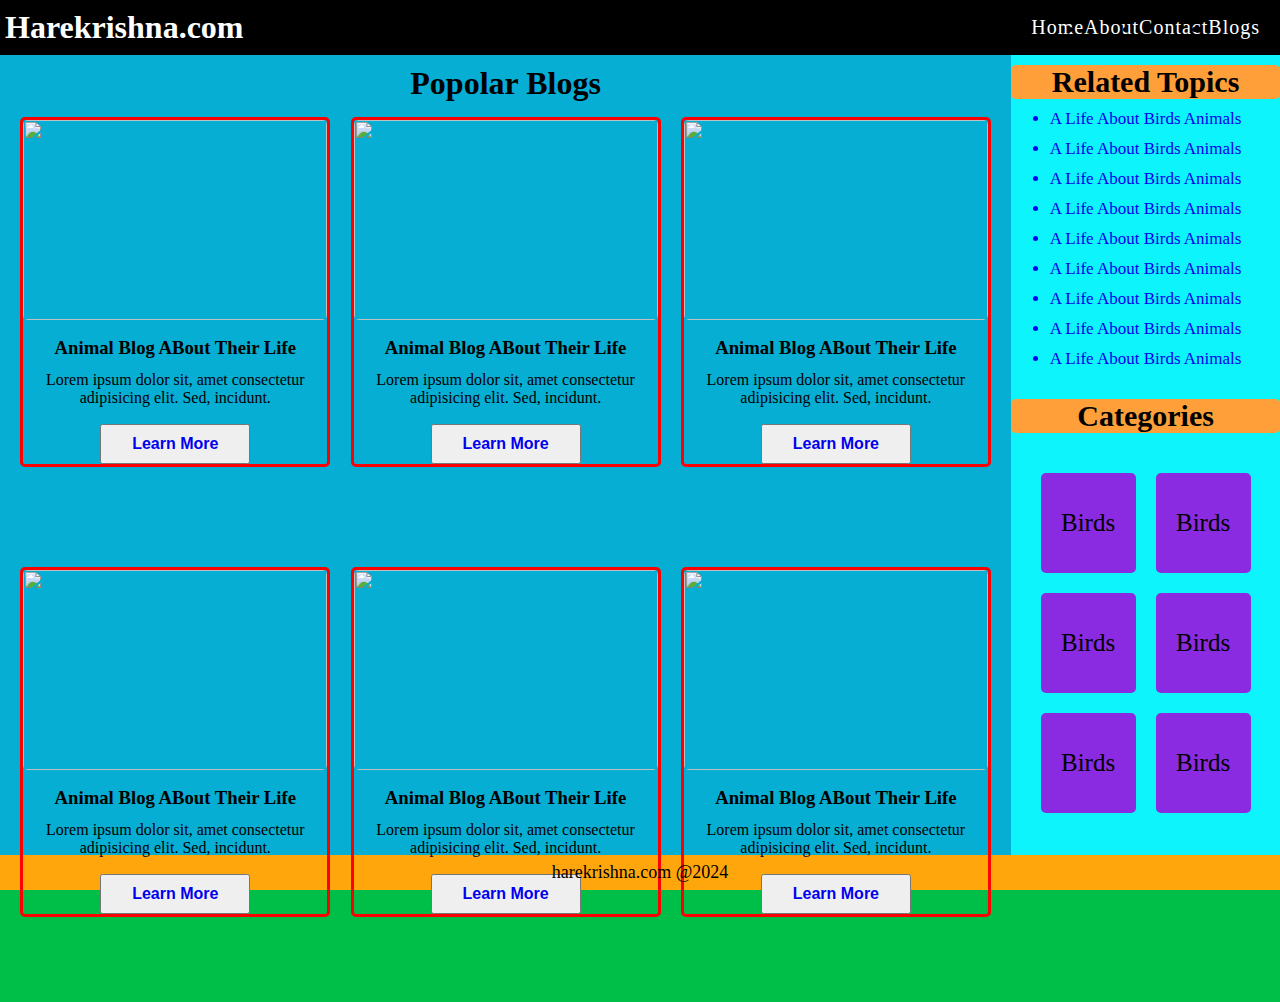
==== index.html @ 6afc39d8 "Initial commit for my-blog project" ====
<!DOCTYPE html>
<html lang="en-us">
<head>
    <meta charset="UTF-8">
    <meta name="viewport" content="width=device-width, initial-scale=1.0">
    <title>Home-My Blog</title>
    <!--CSS Link-->
    <link rel="stylesheet" href="./css/styles.css">
</head>
<body>

    <!--Headers Part-->
    <header class="main-header">
        <div class="site-title">
            <a href="../index.html"><h1>Harekrishna.com</h1></a>
        </div>
        
        <nav class="nav-menu">
            <li><a href="./index.html">Home</a></li>
            <li><a href="./about.html">About</a></li>
            <li><a href="./contact.html">Contact</a></li>
            <li><a href="./blogs.html">Blogs</a></li>
        </nav>
    </header> 
        <!--Headers Part Ended-->

        <!--Main Parts-->

        <div class="main-container">
            <main class="home-main">
                <!--Popular Blogs-->
                <div class="popular-blogs">
                    <h1>
                        Popolar Blogs
                    </h1>
                    <div class="p-blogs">
                        <div class="blog">
                            <img class="bgrid" src="./images/matheus-protzen-F6wnJVHowLA-unsplash.jpg" alt="">
                            <h3>Animal Blog ABout Their Life</h3>
                            <p>Lorem ipsum dolor sit, amet consectetur adipisicing elit. Sed, incidunt.</p>
                             <button class="btn"><a href="#">Learn More</a></button>
                        </div> 
                        <div class="blog">
                            <img class="bgrid" src="./images/matheus-protzen-F6wnJVHowLA-unsplash.jpg" alt="">
                            <h3>Animal Blog ABout Their Life</h3>
                            <p>Lorem ipsum dolor sit, amet consectetur adipisicing elit. Sed, incidunt.</p>
                            <button class="btn"><a href="#">Learn More</a></button>
                        </div> 
                        <div class="blog">
                            <img class="bgrid" src="./images/matheus-protzen-F6wnJVHowLA-unsplash.jpg" alt="">
                            <h3>Animal Blog ABout Their Life</h3>
                            <p>Lorem ipsum dolor sit, amet consectetur adipisicing elit. Sed, incidunt.</p>
                            <button class="btn"><a href="#">Learn More</a></button>
                        </div>                        <div class="blog">
                            <img class="bgrid" src="./images/matheus-protzen-F6wnJVHowLA-unsplash.jpg" alt="">
                            <h3>Animal Blog ABout Their Life</h3>
                            <p>Lorem ipsum dolor sit, amet consectetur adipisicing elit. Sed, incidunt.</p>
                            <button class="btn"><a href="#">Learn More</a></button>
                        </div>                        <div class="blog">
                            <img class="bgrid" src="./images/matheus-protzen-F6wnJVHowLA-unsplash.jpg" alt="">
                            <h3>Animal Blog ABout Their Life</h3>
                            <p>Lorem ipsum dolor sit, amet consectetur adipisicing elit. Sed, incidunt.</p>
                            <button class="btn"><a href="#">Learn More</a></button>
                        </div>                        <div class="blog">
                            <img class="bgrid" src="./images/matheus-protzen-F6wnJVHowLA-unsplash.jpg" alt="">
                            <h3>Animal Blog ABout Their Life</h3>
                            <p>Lorem ipsum dolor sit, amet consectetur adipisicing elit. Sed, incidunt.</p>
                            <button class="btn"><a href="#">Learn More</a></button>
                        </div>
                        
                        
                    </div>
                </div>

            </main>
            <aside class="asidebar">
                <h4>Related Topics</h4>
                <ul class="sidebar-topics">
                    <li><a href="#">A Life About Birds Animals</a></li>
                    <li><a href="#">A Life About Birds Animals</a></li>
                    <li><a href="#">A Life About Birds Animals</a></li>
                    <li><a href="#">A Life About Birds Animals</a></li>
                    <li><a href="#">A Life About Birds Animals</a></li>
                    <li><a href="#">A Life About Birds Animals</a></li>
                    <li><a href="#">A Life About Birds Animals</a></li>
                    <li><a href="#">A Life About Birds Animals</a></li>
                    <li><a href="#">A Life About Birds Animals</a></li>
                </ul>
                <h4>Categories</h4>
                <div class="cat-grid">

                <!-- <div class="cat-name"><p>Birds</p></div>
                <div class="cat-name"><p>Birds</p></div>
                <div class="cat-name"><p>Birds</p></div>
                <div class="cat-name"><p>Birds</p></div>
                <div class="cat-name"><p>Birds</p></div>
                <div class="cat-name"><p>Birds</p></div> -->
                <a href="#"><p class="cat-name">Birds</p></a>
                <a href="#"><p class="cat-name">Birds</p></a>
                <a href="#"><p class="cat-name">Birds</p></a>
                <a href="#"><p class="cat-name">Birds</p></a>
                <a href="#"><p class="cat-name">Birds</p></a>
                <a href="#"><p class="cat-name">Birds</p></a>
                
                </div>
            </aside>
        </div>

        <!--Footer Part-->

        <footer class="footer">
            <p>harekrishna.com @2024</p>
        </footer>
</body>
</html>
---- css/styles.css ----
*{
    padding: 0;
    margin: 0;
    box-sizing: border-box;
}
/* body full */
body{
    background-color: rgb(0, 191, 73);
}

/* Main header */
.main-header{
    background-color: black;
    height: 55px;
    width: 100%;
    display: flex;
    justify-content: space-between;
    padding: 0px 20px 0px 5px;


}
.site-title{
    height: 55px;
    color: white;
    font-size: 17;
    font-weight: 100;
    display: flex;
    justify-content: space-between;
    align-items: center;
    cursor:grab;

}
.site-title a{
    color: white;
}
.nav-menu{
    display: flex;
    justify-content: space-between;
    align-items: center;
}
.nav-menu a{
    text-decoration: none;
    font-size: 20px;
    color: white;
    letter-spacing: 1px;
}
.nav-menu a:hover{
    color: rgb(255, 0, 0);
    font-size: 22px;
}

/*Min Body And SideBar*/
.main-container{
    background-color: rgb(226, 43, 70);
    height: 800px;
    width:100% ;
    display: flex;
}
.home-main{
    background-color: rgb(6, 174, 212);
    width: 79%;
    height: 800px;
}

.asidebar{
    background-color: rgb(14, 244, 252);
    width: 21%;
    height: 800px;
}

/*popular blogs*/
.popular-blogs{
    height: 100vh;

}.popular-blogs h1{
    text-align: center;
    margin: 10px 0px 0px 0px;
}
.p-blogs{
    display: flex;
    justify-content: space-evenly;
    flex-wrap: wrap;
    height: 100vh;
}
.blog{
    width: 310px;
    height: 350px;
    display: flex;
    flex-direction: column;
    justify-content: space-between;
    align-items: center;
    text-align: center;
    border: 3px solid red;
    border-radius: 5px;
    margin-top: 15px;

}
.blog h3{
    margin-top: 10px;
    margin-bottom: 5px;
}
.blog .btn{
    margin-top: 10px;
    font-size: 16px;
    width: 150px;
    height: 40px;
    font-weight: 550;
}
a{
    text-decoration: none;
}

.blog img{
    width: 100%;
    height: 200px;
    border-radius: 5px;
    
}

/*Home SideBar*/
.asidebar h4{
    font-size: 30px;
    text-align: center;
    margin-top: 10px;
    background-color: rgb(255, 159, 57);
    border-radius: 5px;
}
.sidebar-topics{
    display: flex;
    flex-direction: column;
    align-items: center;
    margin-top: 10px;
    margin-bottom: 30px;
    gap: 10px;
    font-size: 17px;
    font-weight: 400;
    color: blue;
}
.cat-grid{
    display: flex;
    flex-wrap: wrap;
    align-items: center;
    justify-content: center;
    margin: 30px 10px 0px 10px;


}
.cat-name{
    font-size: 25px;
    font-weight: 200px;
    background-color: blueviolet;
    height: 100px;
    width: 95px;
    border-radius: 5px;
    display: flex;
    align-items: center;
    justify-content: center;
    margin: 10px;
    color: black;

}



/*Footer*/
.footer{
    background-color: rgb(255, 166, 13);
    color: rgb(0, 0, 0);
    display: flex;
    align-items: center;
    justify-content: center;
    height: 35px;
    font-size: 18px;
}


/*Responsive*/
@media (max-width: 600px){
    .nav-menu{
        display: none;
    }


}
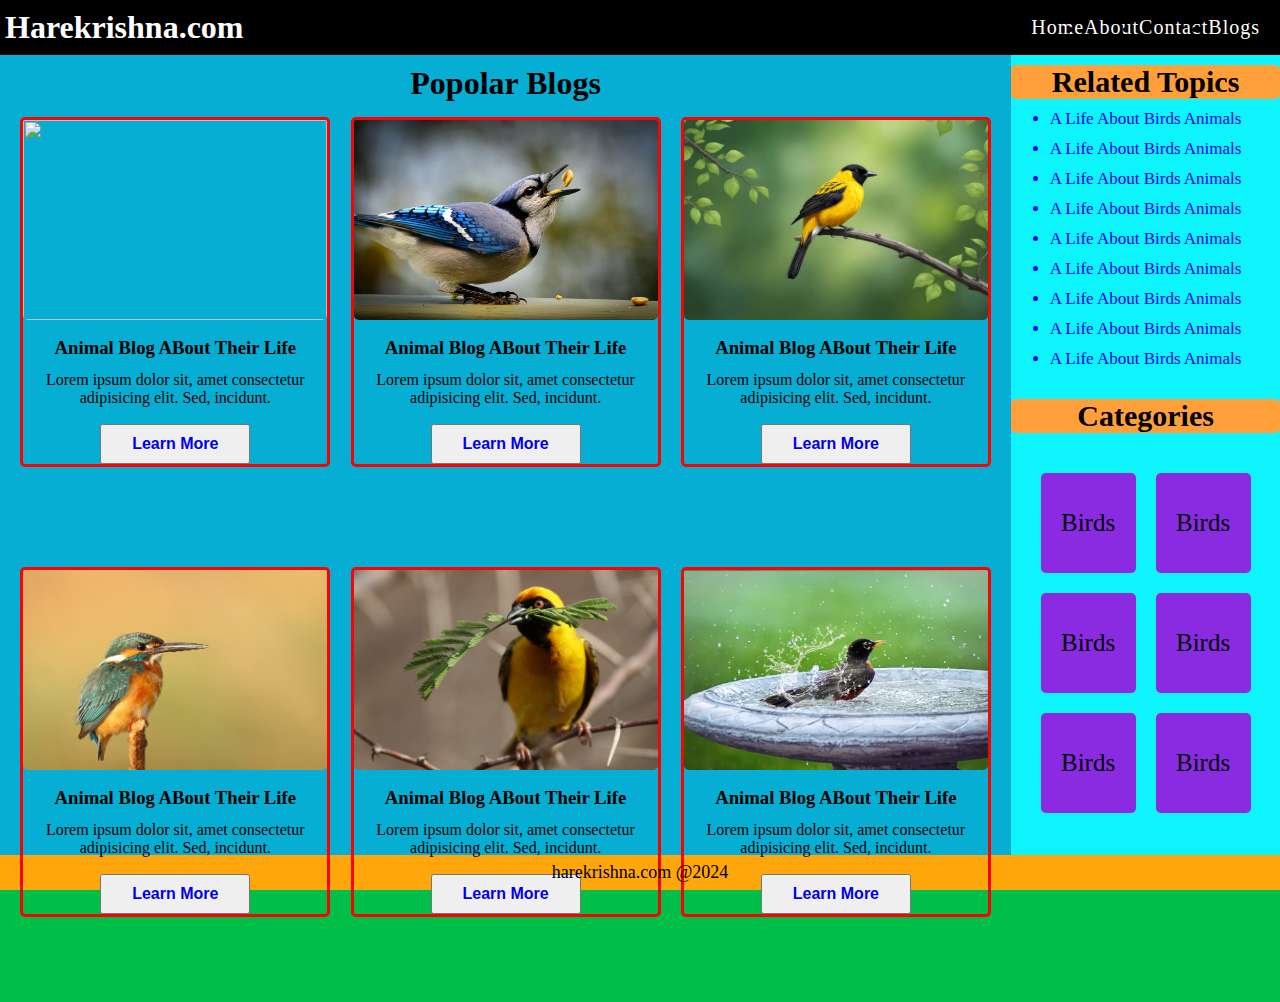
==== commit 6f43d856: "overall updated" ====
--- a/index.html
+++ b/index.html
@@ -12,14 +12,14 @@
     <!--Headers Part-->
     <header class="main-header">
         <div class="site-title">
-            <a href="../index.html"><h1>Harekrishna.com</h1></a>
+            <a href="./index.html"><h1>Harekrishna.com</h1></a>
         </div>
         
         <nav class="nav-menu">
             <li><a href="./index.html">Home</a></li>
-            <li><a href="./about.html">About</a></li>
-            <li><a href="./contact.html">Contact</a></li>
-            <li><a href="./blogs.html">Blogs</a></li>
+            <li><a href="./Pages/about.html">About</a></li>
+            <li><a href="../my-blog/Pages/contact.html">Contact</a></li>
+            <li><a href="/posts/blogs.html">Blogs</a></li>
         </nav>
     </header> 
         <!--Headers Part Ended-->
@@ -35,34 +35,34 @@
                     </h1>
                     <div class="p-blogs">
                         <div class="blog">
-                            <img class="bgrid" src="./images/matheus-protzen-F6wnJVHowLA-unsplash.jpg" alt="">
+                            <img class="bgrid" src="./images/bird-1.jpg" alt="">
                             <h3>Animal Blog ABout Their Life</h3>
                             <p>Lorem ipsum dolor sit, amet consectetur adipisicing elit. Sed, incidunt.</p>
                              <button class="btn"><a href="#">Learn More</a></button>
                         </div> 
                         <div class="blog">
-                            <img class="bgrid" src="./images/matheus-protzen-F6wnJVHowLA-unsplash.jpg" alt="">
+                            <img class="bgrid" src="./images/bird-2.jpg" alt="">
                             <h3>Animal Blog ABout Their Life</h3>
                             <p>Lorem ipsum dolor sit, amet consectetur adipisicing elit. Sed, incidunt.</p>
                             <button class="btn"><a href="#">Learn More</a></button>
                         </div> 
                         <div class="blog">
-                            <img class="bgrid" src="./images/matheus-protzen-F6wnJVHowLA-unsplash.jpg" alt="">
+                            <img class="bgrid" src="./images/bird-3.jpg" alt="">
                             <h3>Animal Blog ABout Their Life</h3>
                             <p>Lorem ipsum dolor sit, amet consectetur adipisicing elit. Sed, incidunt.</p>
                             <button class="btn"><a href="#">Learn More</a></button>
                         </div>                        <div class="blog">
-                            <img class="bgrid" src="./images/matheus-protzen-F6wnJVHowLA-unsplash.jpg" alt="">
+                            <img class="bgrid" src="./images/bird-4.jpg" alt="">
                             <h3>Animal Blog ABout Their Life</h3>
                             <p>Lorem ipsum dolor sit, amet consectetur adipisicing elit. Sed, incidunt.</p>
                             <button class="btn"><a href="#">Learn More</a></button>
                         </div>                        <div class="blog">
-                            <img class="bgrid" src="./images/matheus-protzen-F6wnJVHowLA-unsplash.jpg" alt="">
+                            <img class="bgrid" src="./images/bird-5.jpg" alt="">
                             <h3>Animal Blog ABout Their Life</h3>
                             <p>Lorem ipsum dolor sit, amet consectetur adipisicing elit. Sed, incidunt.</p>
                             <button class="btn"><a href="#">Learn More</a></button>
                         </div>                        <div class="blog">
-                            <img class="bgrid" src="./images/matheus-protzen-F6wnJVHowLA-unsplash.jpg" alt="">
+                            <img class="bgrid" src="./images/bird-6.jpg" alt="">
                             <h3>Animal Blog ABout Their Life</h3>
                             <p>Lorem ipsum dolor sit, amet consectetur adipisicing elit. Sed, incidunt.</p>
                             <button class="btn"><a href="#">Learn More</a></button>
@@ -112,4 +112,4 @@
             <p>harekrishna.com @2024</p>
         </footer>
 </body>
-</html>+</html>
--- a/css/styles.css
+++ b/css/styles.css
@@ -113,7 +113,7 @@
 .blog img{
     width: 100%;
     height: 200px;
-    border-radius: 5px;
+    border-radius: 2px 2px 5px 5px;
     
 }
 
